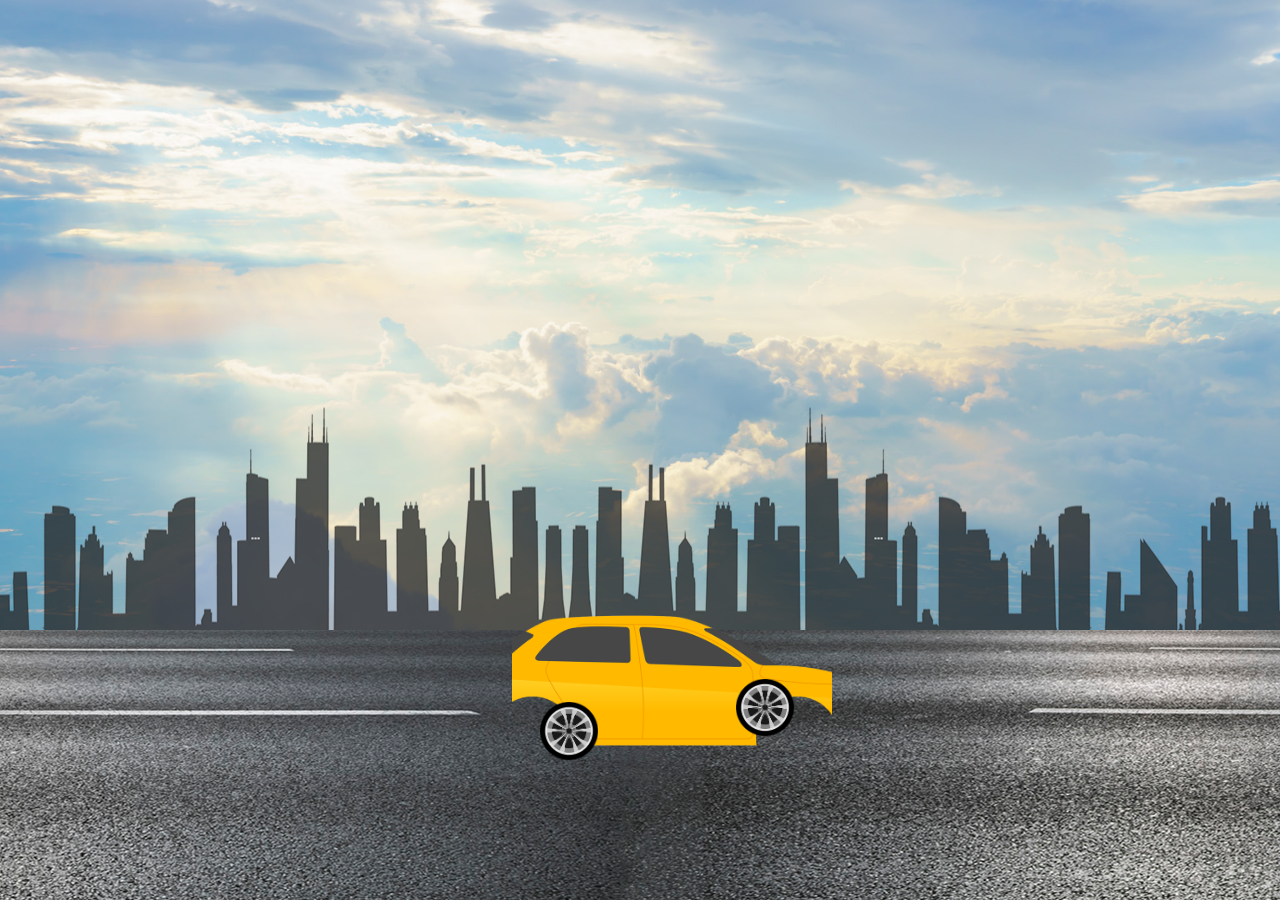
==== case_06/index.html @ 526e8c3a "complete the case 06" ====
<!DOCTYPE html>
<html lang="en">
<head>
    <meta charset="UTF-8">
    <title>Assignment 04 Case 06</title>

    <link rel="stylesheet" href="assets/css/style.css">
    <link rel="stylesheet" href="assets/css/normalize.css">

</head>
<body>

    <section>
        <div></div>
        <div></div>
        <div></div>
        <div>
            <div>

            </div>
            <div>

            </div>
        </div>

    </section>
</body>
</html>
---- case_06/assets/css/style.css ----
section>div:first-child{
    background-image: url("/case_06/assets/images/sky.jpg");
    background-position: center;
    background-size: cover;
    width: 100vw;
    height: 100vh;

}
section>div:nth-child(2){
    background-image: url("/case_06/assets/images/road.jpg");
    background-position: center;
    /*background-size: cover;*/
    width: 100vw;
    height: 30vh;
    position: absolute;
    bottom: 0;
    animation: background  8s reverse ease-in infinite;
}
section>div:nth-child(3){
    background-image: url("/case_06/assets/images/city.png");
    background-position: center;
    /*background-size: cover;*/
    width: 100vw;
    height: 25vh;
    position: absolute;
    bottom: 30vh;
    animation: background  8s reverse ease-in infinite;
}
section>div:last-child{
    background-image: url("/case_06/assets/images/car.png");
    background-position: center;
    background-size: cover;
    width: 25vw;
    height: 20vh;
    position: absolute;
    bottom: 13vh;
    left: 40vw;
}
section>div:last-child>div:first-child{
    background-image: url("/case_06/assets/images/wheel.png");
    background-position: center;
    background-size: cover;
    width: 4.5vw;
    aspect-ratio: 1/1;
    position: relative;
    top: 11vh;
    left: 2.2vw;
    animation: wheels_animation  8s alternate linear infinite;

}
section>div:last-child>div:last-child{
    background-image: url("/case_06/assets/images/wheel.png");
    background-position: center;
    background-size: cover;
    width: 4.5vw;
    aspect-ratio: 1/1;
    position: relative;
    top: 2vh;
    left: 17.5vw;
    animation: wheels_animation  8s alternate linear infinite;

}
@keyframes background {
   from{
       width: 100vw;

   }
    to{
        width:500vw;

    }

}
@keyframes wheels_animation {
    1%{

        transform: rotate(360deg);

    }
    70%{
        transform: rotate(-140deg);
    }

}
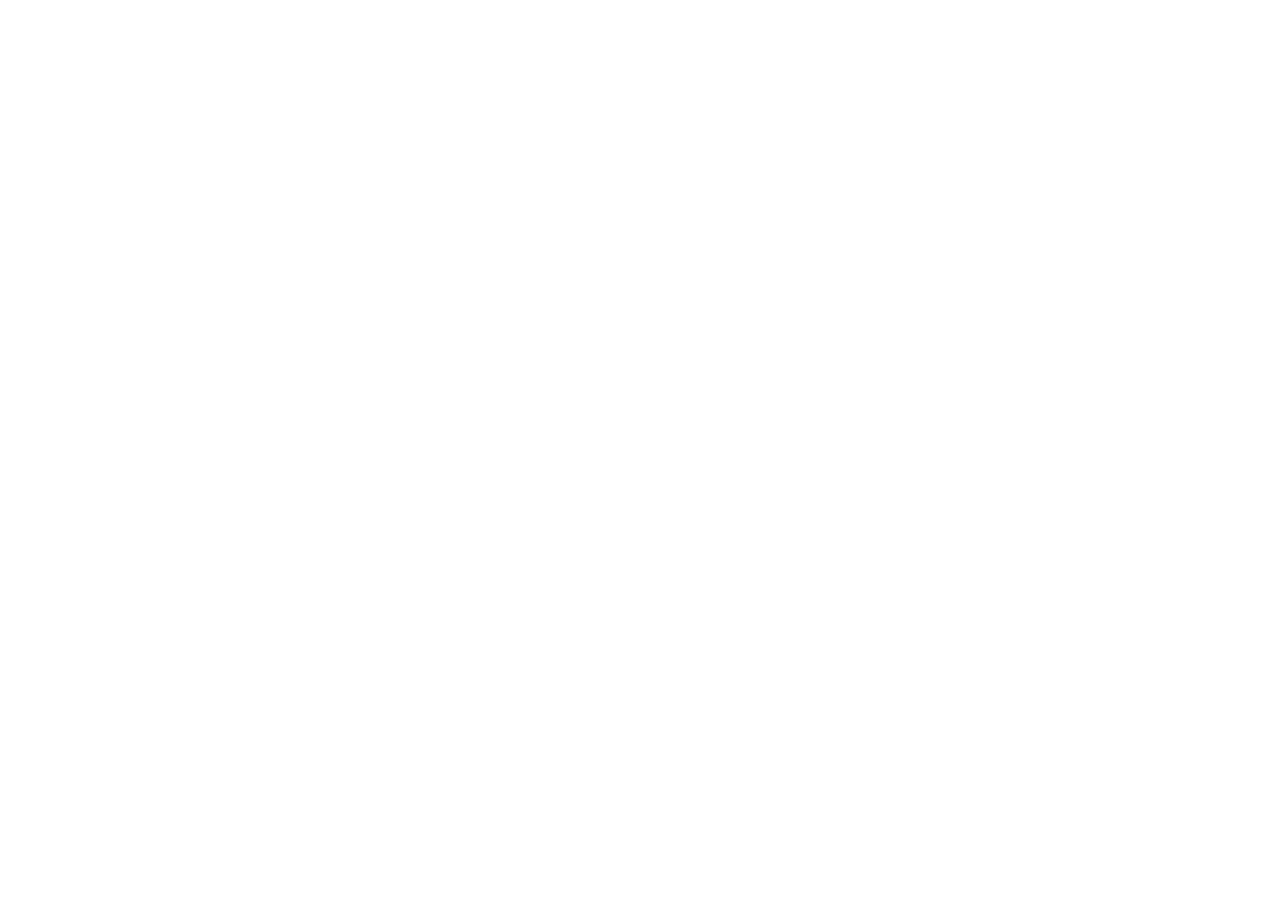
==== commit 62ecf360: "complete the assignment" ====
--- a/case_06/index.html
+++ b/case_06/index.html
@@ -3,23 +3,23 @@
 <head>
     <meta charset="UTF-8">
     <title>Assignment 04 Case 06</title>
+    <link rel="stylesheet" href="assets/css/normalize.css">
+    <link rel="stylesheet" href="assets/css/style.css">
 
-    <link rel="stylesheet" href="assets/css/style.css">
-    <link rel="stylesheet" href="assets/css/normalize.css">
 
 </head>
 <body>
 
     <section>
+
         <div></div>
         <div></div>
         <div></div>
+
         <div>
             <div>
-
             </div>
             <div>
-
             </div>
         </div>
 
--- a/case_06/assets/css/style.css
+++ b/case_06/assets/css/style.css
@@ -1,6 +1,9 @@
+body{
+    overflow-x: hidden;
+}
 
 section>div:first-child{
-    background-image: url("/case_06/assets/images/sky.jpg");
+    background-image: url("assets/images/sky.jpg");
     background-position: center;
     background-size: cover;
     width: 100vw;
@@ -8,7 +11,7 @@
 
 }
 section>div:nth-child(2){
-    background-image: url("/case_06/assets/images/road.jpg");
+    background-image: url("assets/images/road.jpg");
     background-position: center;
     /*background-size: cover;*/
     width: 100vw;
@@ -16,9 +19,10 @@
     position: absolute;
     bottom: 0;
     animation: background  8s reverse ease-in infinite;
+    animation-delay: 3s;
 }
 section>div:nth-child(3){
-    background-image: url("/case_06/assets/images/city.png");
+    background-image: url("assets/images/city.png");
     background-position: center;
     /*background-size: cover;*/
     width: 100vw;
@@ -26,9 +30,10 @@
     position: absolute;
     bottom: 30vh;
     animation: background  8s reverse ease-in infinite;
+    animation-delay: 3s;
 }
 section>div:last-child{
-    background-image: url("/case_06/assets/images/car.png");
+    background-image: url("assets/images/car.png");
     background-position: center;
     background-size: cover;
     width: 25vw;
@@ -38,7 +43,7 @@
     left: 40vw;
 }
 section>div:last-child>div:first-child{
-    background-image: url("/case_06/assets/images/wheel.png");
+    background-image: url("assets/images/wheel.png");
     background-position: center;
     background-size: cover;
     width: 4.5vw;
@@ -47,10 +52,11 @@
     top: 11vh;
     left: 2.2vw;
     animation: wheels_animation  8s alternate linear infinite;
+    animation-delay: 3s;
 
 }
 section>div:last-child>div:last-child{
-    background-image: url("/case_06/assets/images/wheel.png");
+    background-image: url("assets/images/wheel.png");
     background-position: center;
     background-size: cover;
     width: 4.5vw;
@@ -59,6 +65,7 @@
     top: 2vh;
     left: 17.5vw;
     animation: wheels_animation  8s alternate linear infinite;
+    animation-delay: 3s;
 
 }
 @keyframes background {
